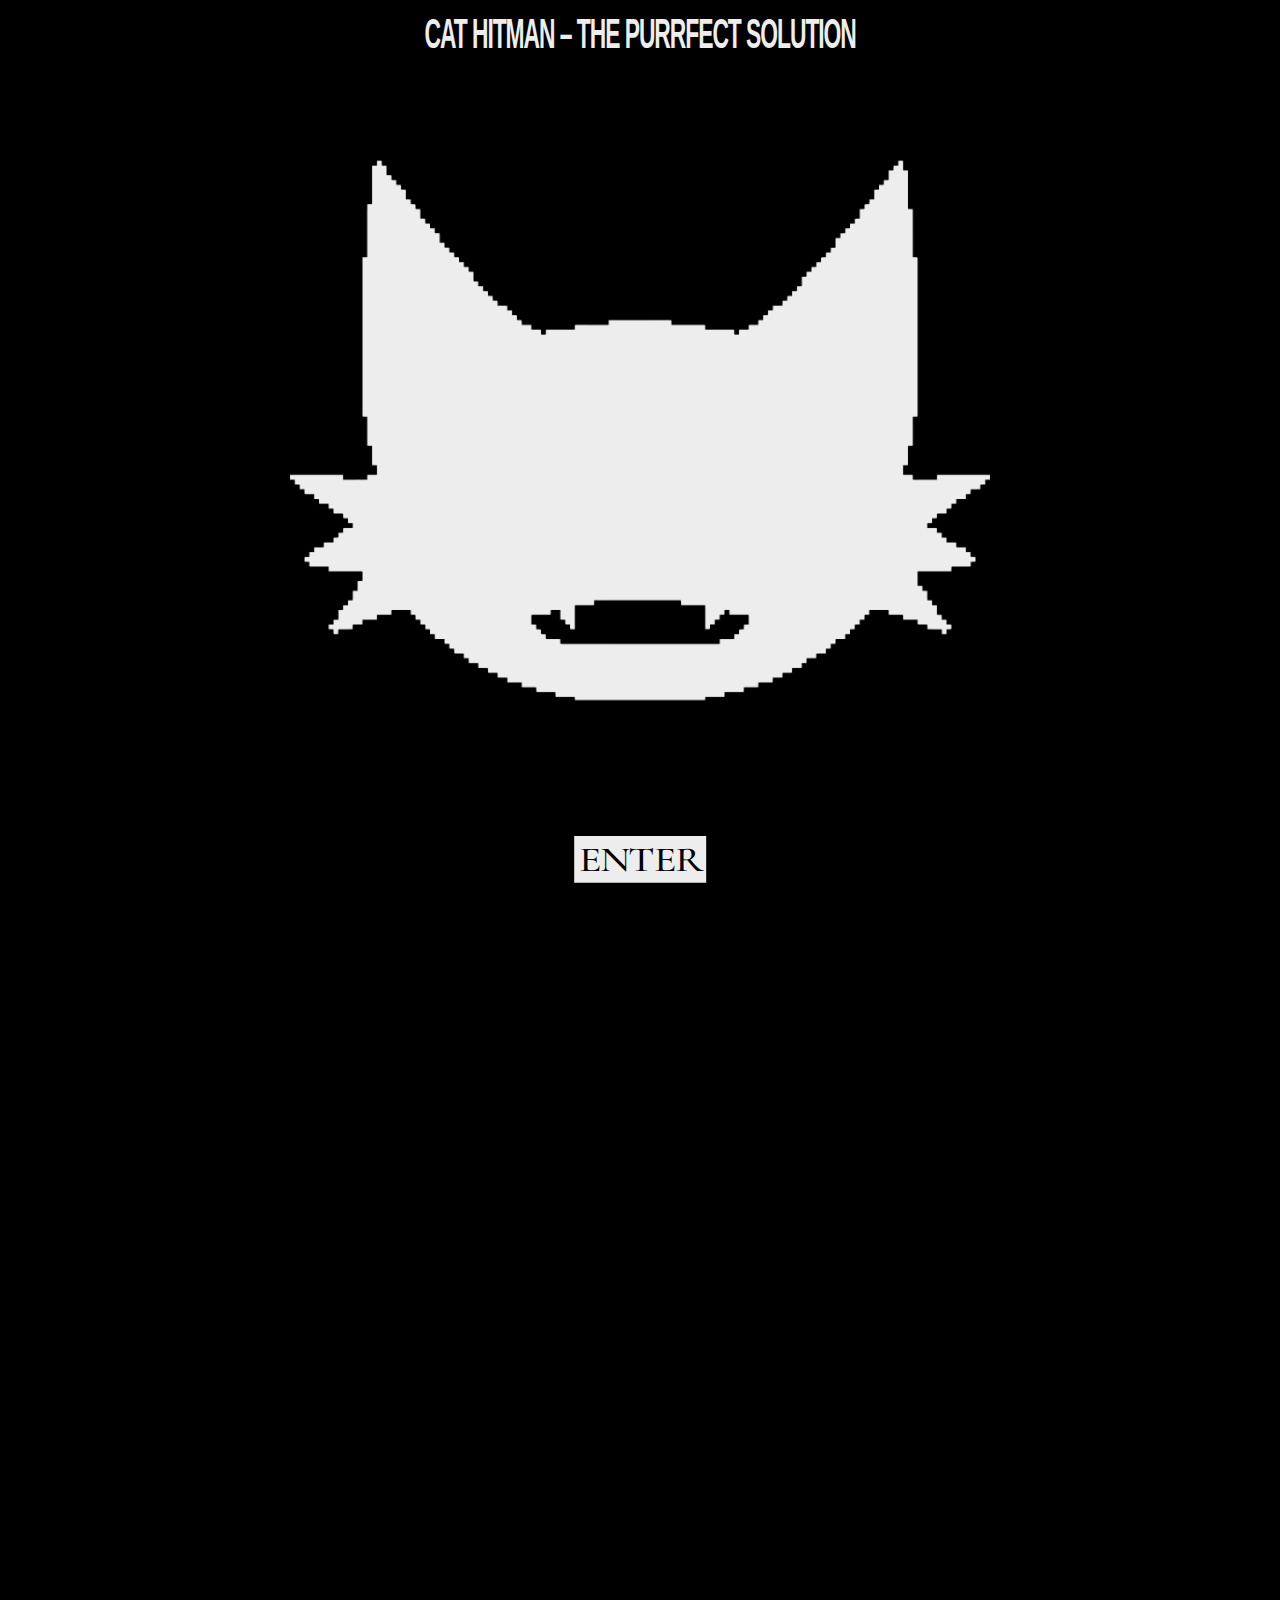
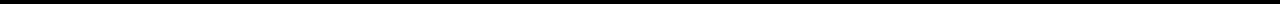
==== index.html @ 272a0b38 "Initial commit" ====
<!DOCTYPE html>
<html>
    <head>
        <meta charset="utf-8">
        <meta http-equiv="X-UA-Compatible" content="IE=edge">
        <title>CAT HITMAN</title>
        <link rel="icon" type="image/x-icon" href="img/favicon.ico">
        <meta name="description" content="CAT HITMAN – HOME">
        <meta name="viewport" content="width=device-width, initial-scale=1">
        <link rel="stylesheet" href="index.css">

        <link rel="preconnect" href="https://fonts.googleapis.com">
        <link rel="preconnect" href="https://fonts.gstatic.com" crossorigin>
        <link href="https://fonts.googleapis.com/css2?family=Cormorant+Garamond:ital,wght@0,300..700;1,300..700&display=swap" rel="stylesheet">
    </head>
    <body>

        <h3 class="stretch-vertical">CAT HITMAN – THE PURRFECT SOLUTION</h3>

        <div class="container">
            <img class="cat" src="img/cat.png" alt="Pixelated cat face; credit to David Lee for original image.">
            <h1>LOOK WHAT THE CAT DRAGGED IN</h1>
        </div>

        <div class="button">
            <a class="stretch-horizontal" href="#" id="bountyButton">ENTER</a>
        </div>

        <div id="confirmationModal" class="modal">
            <div class="modal-content">
                <h3 class="stretch-vertical"><span class="black">WARNING</span></h3>
                <h4 class="stretch-horizontal">BY ENTERING THIS SITE YOU UNDERSTAND THE REPERCUSSIONS OF THE SERVICES BEING PROVIDED TO YOU; SILENCE IS DEADLY, CONTRACTS ARE SACRED, AND LOYALTY
                    IS ONLY AS STRONG AS THE CLAWS THAT ENFORCE IT. ENTER AT YOUR OWN RISK.
                    <br><br>
                    DON'T WORRY, EVERYTHING HERE IS JUST SATIRICAL.
                    <br><br>
                    DO YOU WISH TO PROCEED?
                </h4>
                <button id="confirmButton" class="modal-button">YES</button>
                <button id="cancelButton" class="modal-button cancel-button">NO</button>
            </div>
        </div>

    </body>

    <script>
    document.addEventListener("DOMContentLoaded", function () {
        const bountyButton = document.querySelector("#bountyButton");
        const confirmationModal = document.querySelector("#confirmationModal");
        const confirmButton = document.querySelector("#confirmButton");
        const cancelButton = document.querySelector("#cancelButton");
        const h1Text = document.querySelector(".container h1");

        h1Text.style.display = "none";

        bountyButton.addEventListener("mouseenter", function () {
            h1Text.style.display = "block";
        });

        bountyButton.addEventListener("mouseleave", function () {
            h1Text.style.display = "none";
        });

        bountyButton.addEventListener("click", function (e) {
            e.preventDefault(); 
            confirmationModal.style.display = "flex"; 
        });

        confirmButton.addEventListener("click", function () {
            window.location.href = "page.html"; 
        });

        cancelButton.addEventListener("click", function () {
            confirmationModal.style.display = "none"; 
        });

        window.addEventListener("click", function (event) {
            if (event.target === confirmationModal) {
                confirmationModal.style.display = "none";
            }
        });
    });
    </script>

</html>
---- index.css ----
body {
    background-color: black;
    display: flex;
    justify-content: center; 
    height: 100vh;
    margin: 0;
    position: relative;
    overflow: hidden;
}

h1 {
    position: absolute;
    top: 50%;
    left: 50%;
    transform: translate(-50%, -50%);
    color: #EDEDED;
    background-color: black;
    font-family: Arial, Helvetica, sans-serif;
    font-size: 4vw;
    font-optical-sizing: auto;
    letter-spacing: -0.15vw;
    border: 0.5vw solid #EDEDED;
    padding: 0.5vw 1vw;
    box-sizing: border-box;
    text-align: center;
    display: inline-block;
    z-index: 10;
    white-space: nowrap;
}

.cat {
    display: block;
    margin: auto;
    width: 100%;
    pointer-events: none;
    -webkit-user-drag: none;
}

h3 {
    color: #EDEDED;
    font-family: Arial, Helvetica, sans-serif;
    font-size: 3.5vw;
    font-optical-sizing: auto;
    letter-spacing: -0.15vw;
    text-align: center;
    width: fit-content;
    margin: 0 auto;
    position: relative;
    display: block;  
    margin-top: 0.5vw;
    white-space: nowrap;
}

.stretch-vertical {
    transform: scaleX(0.55);
    margin-bottom: -55%;
    display: inline-block;
}

.stretch-horizontal {
    transform: scaleY(0.85);
    transform-origin: 0 0;
    margin-bottom: -85%;
    display: inline-block;
}

a {
    background-color: #EDEDED;
    color: black;
    font-family: "Cormorant Garamond", serif;
    font-optical-sizing: auto;
    font-size: 3vw;
    font-weight: 500;
    letter-spacing: -0.15vw;
    font-style: normal;
    text-decoration: none;
    padding: 0.2vw 0.4vw;
    text-align: center;
    width: fit-content;
    margin: 0; 
    cursor: pointer;
}

.container {
    position: absolute;
    top: 47.5%;
    left: 50%;
    transform: translate(-50%, -50%);
    display: flex;
    flex-direction: column;
    align-items: center;
    justify-content: center;
}

.button {
    position: absolute;
    bottom: 1.5vw; 
    left: 50%;
    transform: translateX(-50%);
}

.modal {
    color: black;
    display: none; 
    position: fixed; 
    z-index: 1; 
    left: 0;
    top: 0;
    width: 100%; 
    height: 100%; 
    overflow: auto;
    display: none;
    align-items: center;
    justify-content: center;
}

h4 {
    font-family: Arial, Helvetica, sans-serif;
    font-size: 1.25vw;
    letter-spacing: -0.06vw;
    line-height: 1.6vw;
}

.black {
    color: black;
}

.modal-content {
    background-color: red;
    color: black;
    padding: 20px;
    width: 90%;
    max-width: 750px;
    text-align: center;
}

.modal-button {
    font-family: "Cormorant Garamond", serif;
    background-color: black;
    color: red;
    padding: 0.5vw 1vw;
    border: none;
    cursor: pointer;
    font-size: 1.5vw;
    font-weight: 600;
    margin: 10px;
}

@media screen and (max-width: 1400px) {
    .cat {
        width: 700px;
    }

    h1 {
        font-size: 5vw;
    }

    h3 {
        font-size: 3.25vw;
        margin-top: 0.75vw;
    }

    h4 {
        font-size: 1.4vw;
        letter-spacing: -0.08vw;
        line-height: 1.8vw;
    }

    a {
        font-size: 3.25vw;
    }
}

@media screen and (max-width: 1200px) {
    .cat {
        width: 650px;
    }

    h1 {
        font-size: 5.25vw;
    }

    h3 {
        font-size: 3.5vw;
        margin-top: 1vw;
    }

    a {
        font-size: 3.5vw;
    }
}

@media screen and (max-width: 1000px) {
    .cat {
        width: 600px;
    }

    h1 {
        font-size: 5.5vw;
    }

    h3 {
        font-size: 4vw;
        margin-top: 1.25vw;
    }

    a {
        font-size: 4.5vw;
    }
}

@media screen and (max-width: 800px) {
    .cat {
        width: 550px;
    }

    h1 {
        font-size: 5.75vw;
    }

    h3 {
        font-size: 4.5vw;
        margin-top: 1.5vw;
    }

    a {
        font-size: 5.5vw;
    }
}

@media screen and (max-width: 600px) {
    .cat {
        width: 400px;
    }

    h1 {
        font-size: 5vw;
    }

    h3 {
        font-size: 7.5vw;
        margin-top: 1.75vw;
    }

    h4 {
        font-size: 2.5vw;
        letter-spacing: -0.1vw;
        line-height: 3vw;
    }

    a {
        font-size: 6.5vw;
    }

    .modal-button {
        padding: 0.5vw 1vw;
        border: none;
        cursor: pointer;
        font-size: 4.5vw;
        font-weight: 600;
        margin: 2vw;
    }

  }
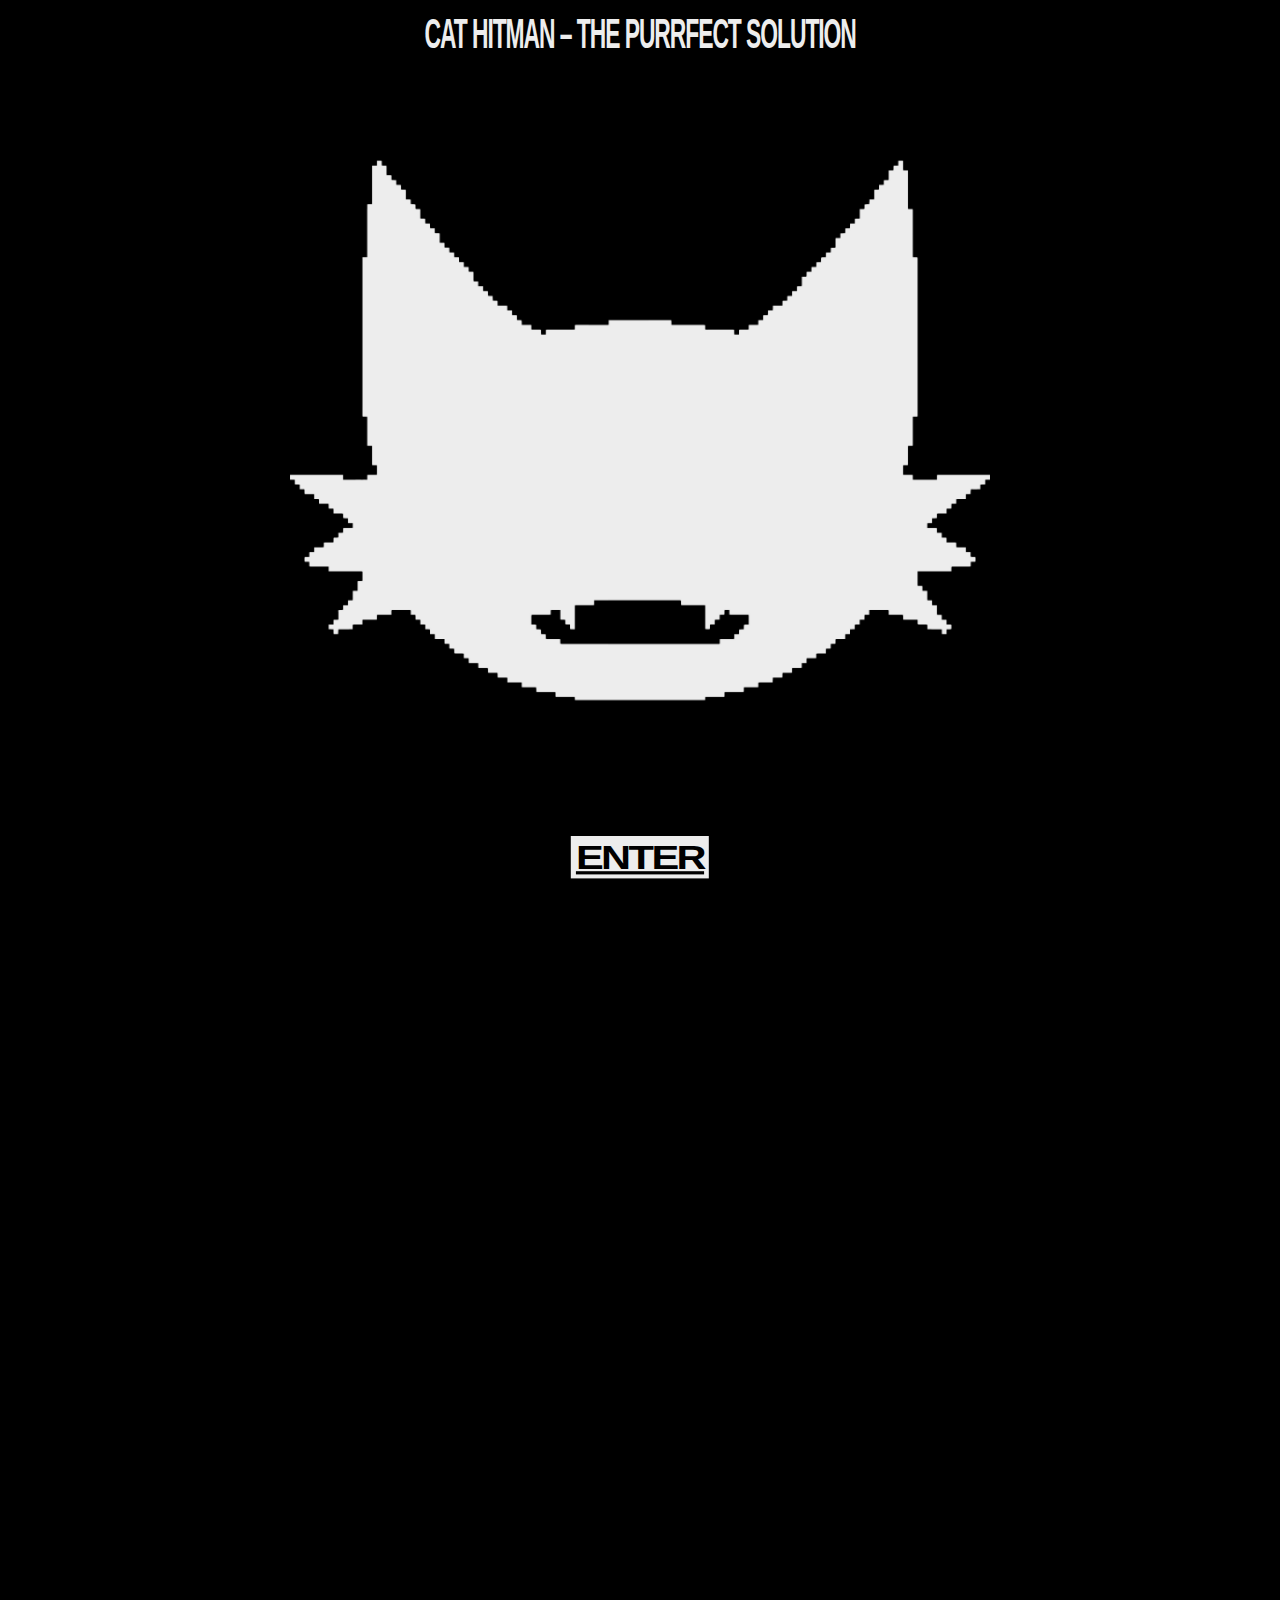
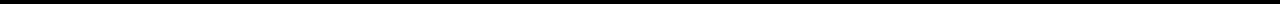
==== commit 1223d315: "Push To Origin" ====
--- a/index.html
+++ b/index.html
@@ -79,7 +79,17 @@
                 confirmationModal.style.display = "none";
             }
         });
+
+        function checkViewportWidth() {
+            if (window.innerWidth <= 600) {
+                h1Text.style.display = "block";
+            } else {
+                h1Text.style.display = "none";
+            }
+        }
+
+        checkViewportWidth();
+        window.addEventListener("resize", checkViewportWidth);
     });
     </script>
-
 </html>--- a/index.css
+++ b/index.css
@@ -58,7 +58,7 @@
 }
 
 .stretch-horizontal {
-    transform: scaleY(0.85);
+    transform: scaleY(0.8);
     transform-origin: 0 0;
     margin-bottom: -85%;
     display: inline-block;
@@ -67,13 +67,13 @@
 a {
     background-color: #EDEDED;
     color: black;
-    font-family: "Cormorant Garamond", serif;
+    font-family: Arial, Helvetica, sans-serif;
     font-optical-sizing: auto;
     font-size: 3vw;
-    font-weight: 500;
-    letter-spacing: -0.15vw;
+    font-weight: 600;
+    letter-spacing: -0.2vw;
     font-style: normal;
-    text-decoration: none;
+    text-decoration: underline;
     padding: 0.2vw 0.4vw;
     text-align: center;
     width: fit-content;
@@ -116,9 +116,10 @@
 
 h4 {
     font-family: Arial, Helvetica, sans-serif;
-    font-size: 1.25vw;
-    letter-spacing: -0.06vw;
-    line-height: 1.6vw;
+    font-size: 1.5vw;
+    letter-spacing: -0.1vw;
+    line-height: 1.5vw;
+    font-weight: 800;
 }
 
 .black {
@@ -135,15 +136,17 @@
 }
 
 .modal-button {
-    font-family: "Cormorant Garamond", serif;
+    font-family: Arial, Helvetica, sans-serif;
     background-color: black;
     color: red;
     padding: 0.5vw 1vw;
     border: none;
     cursor: pointer;
-    font-size: 1.5vw;
+    text-decoration: underline;
+    font-size: 2vw;
     font-weight: 600;
     margin: 10px;
+    transform: scaleY(0.8);
 }
 
 @media screen and (max-width: 1400px) {
@@ -250,6 +253,10 @@
 
     a {
         font-size: 6.5vw;
+    }
+
+    .button {
+        bottom: 1.5vw;
     }
 
     .modal-button {
@@ -260,5 +267,4 @@
         font-weight: 600;
         margin: 2vw;
     }
-
-  }+}